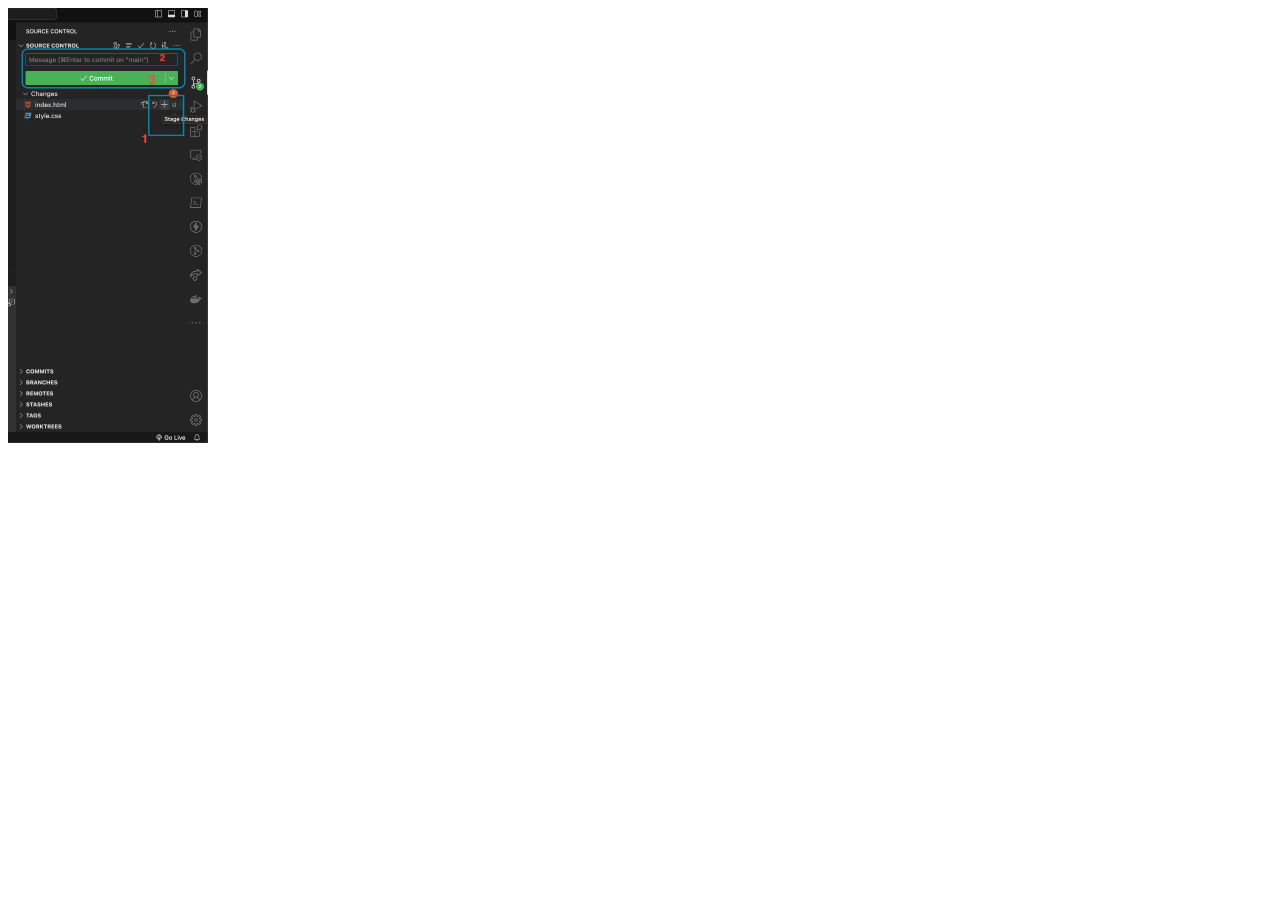
==== index.html @ 40eb8678 "CSS advanced and really advanced" ====
<!DOCTYPE html>
<html lang="en">
	<head>
		<meta charset="UTF-8" />
		<meta name="viewport" content="width=device-width, initial-scale=1.0" />
		<title>Document</title>
		<style>
			img {
				width: 200px;
			}
		</style>
	</head>
	<body>
		<img
			src="./Screenshot 2023-09-18 at 15.54.15.png"
			alt="screenshot explaining how to push" />
	</body>
</html>
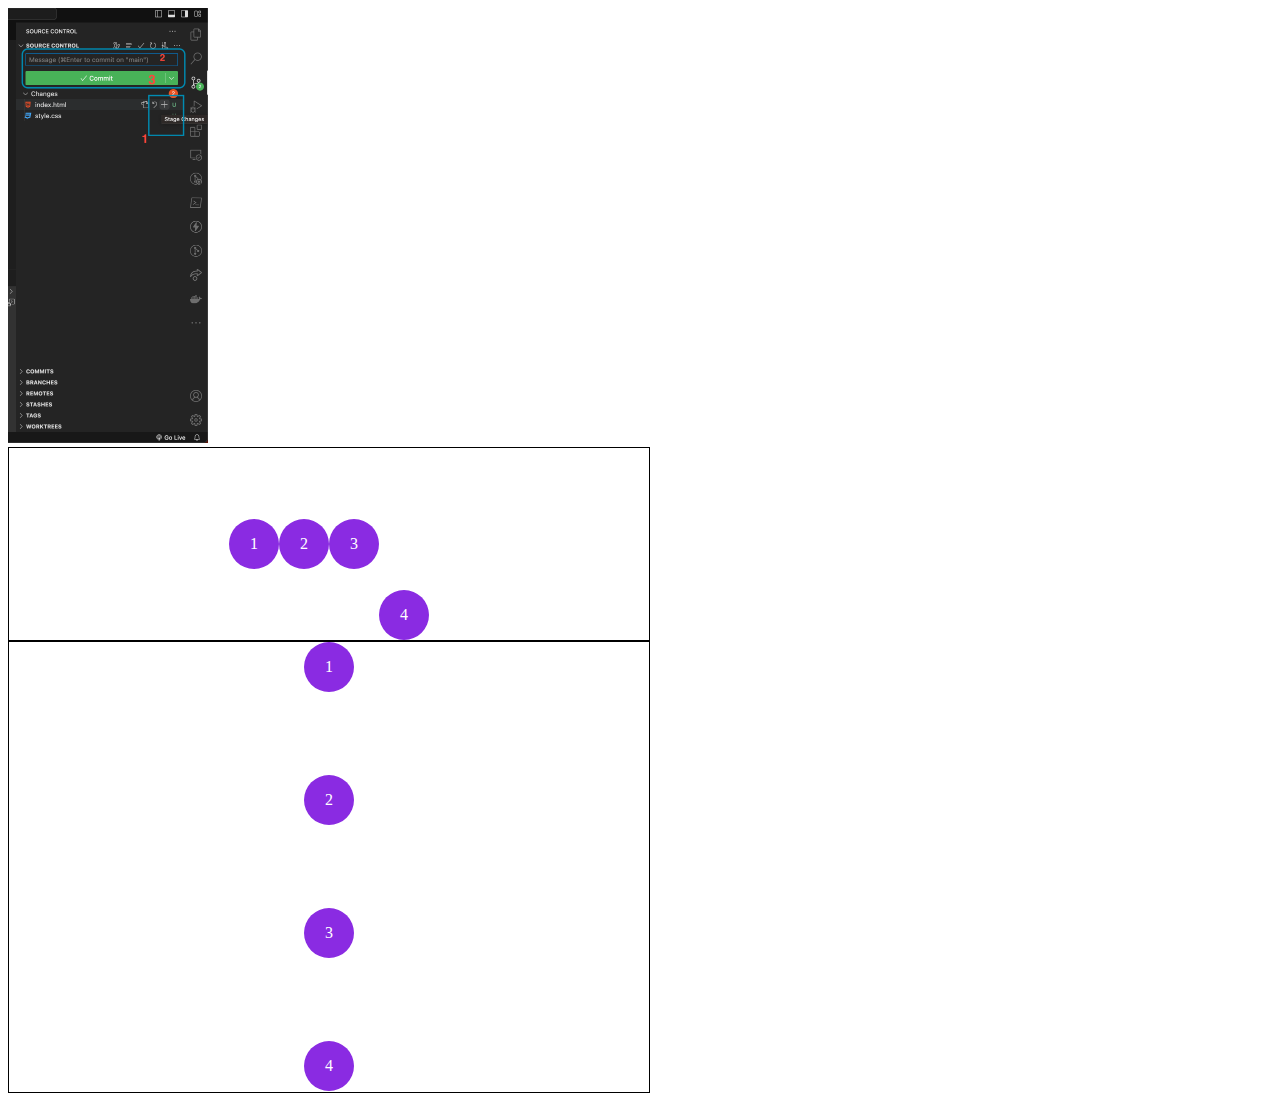
==== commit c0ccfc9d: "Flexboxes, responsive" ====
--- a/index.html
+++ b/index.html
@@ -8,11 +8,54 @@
 			img {
 				width: 200px;
 			}
+
+			.container {
+				display: flex;
+				max-width: 50vw;
+				height: 12rem;
+				border: 1px solid black;
+				justify-content: center;
+				align-items: center;
+			}
+
+			.container.column {
+				flex-direction: column;
+				justify-content: space-between;
+				align-items: center;
+				height: 50vh;
+			}
+			.circle {
+				height: 50px;
+				width: 50px;
+				border-radius: 50%;
+				background-color: blueviolet;
+				color: white;
+				display: flex;
+				justify-content: center;
+				align-items: center;
+			}
+			.container:not(.column) .circle:nth-child(4) {
+				align-self: flex-end;
+			}
 		</style>
 	</head>
 	<body>
 		<img
 			src="./Screenshot 2023-09-18 at 15.54.15.png"
 			alt="screenshot explaining how to push" />
+
+		<div class="container">
+			<div class="circle">1</div>
+			<div class="circle">2</div>
+			<div class="circle">3</div>
+			<div class="circle">4</div>
+		</div>
+
+		<div class="container column">
+			<div class="circle">1</div>
+			<div class="circle">2</div>
+			<div class="circle">3</div>
+			<div class="circle">4</div>
+		</div>
 	</body>
 </html>
